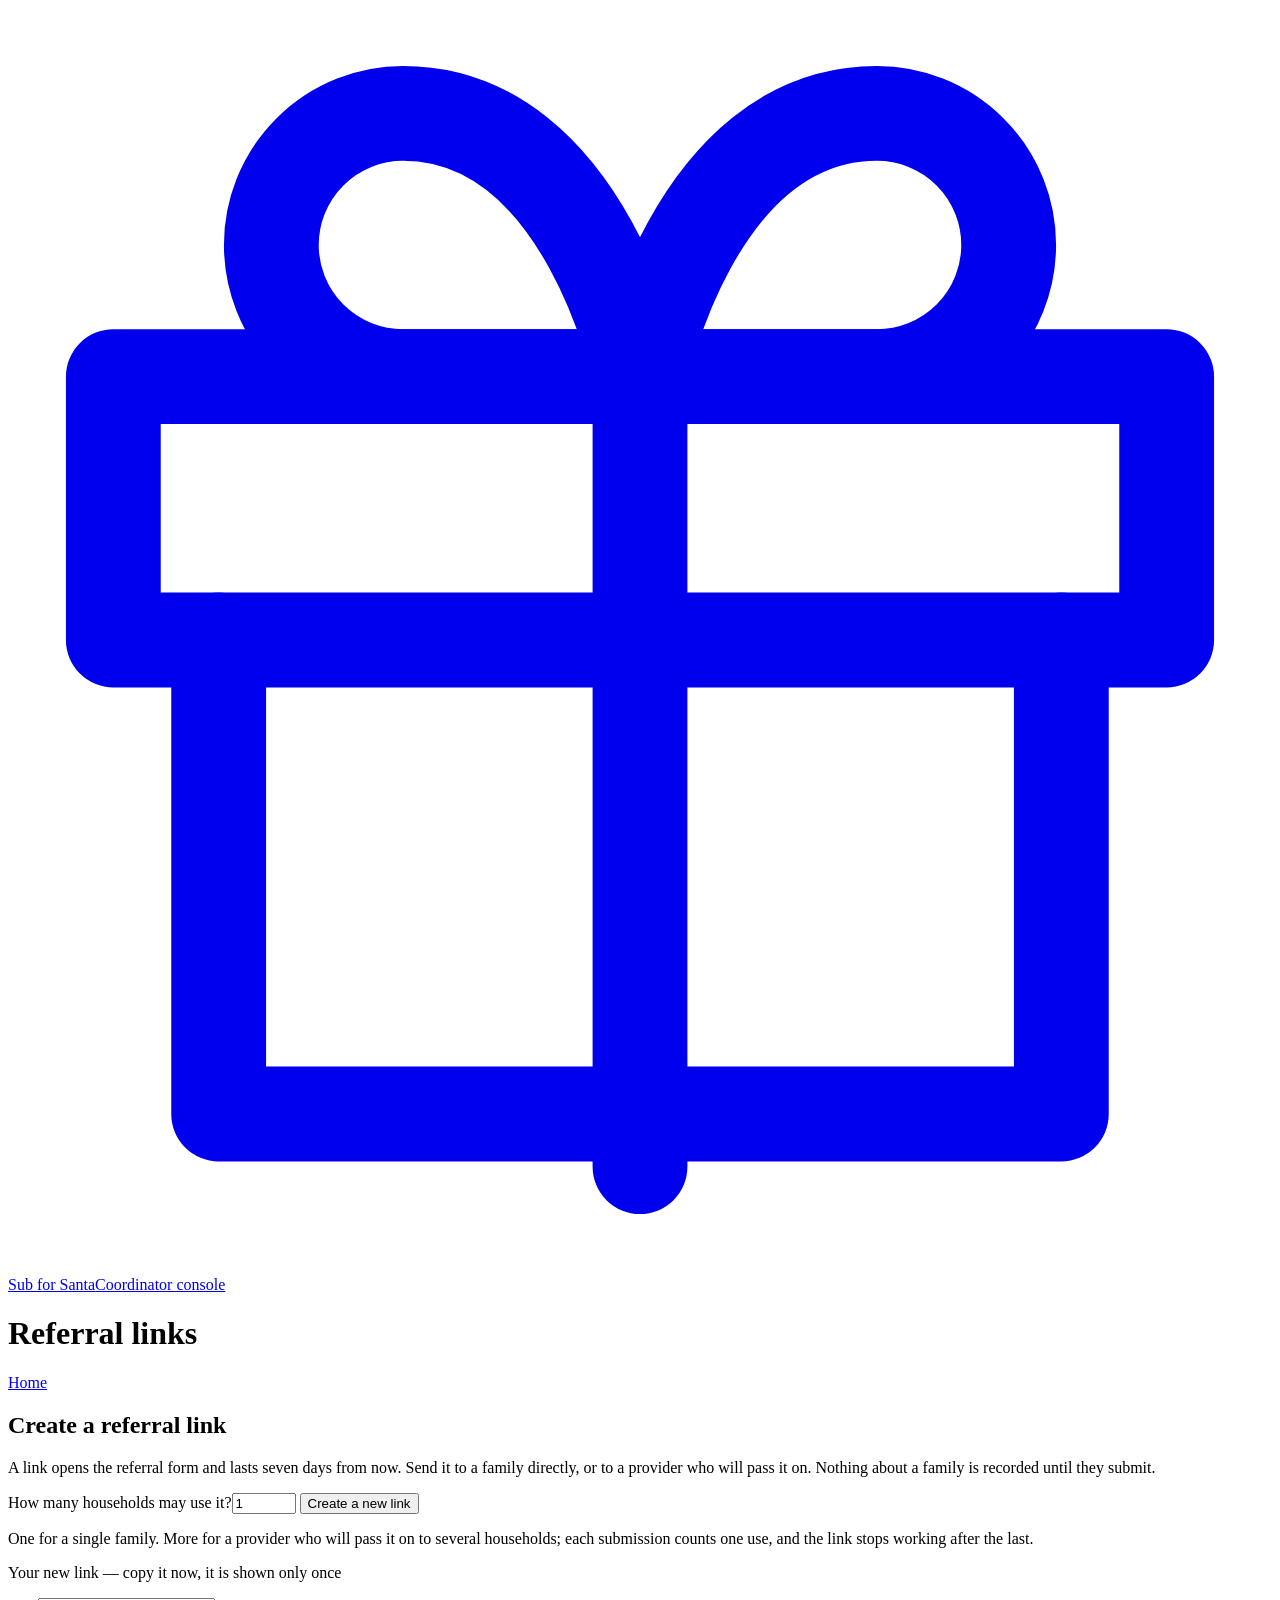
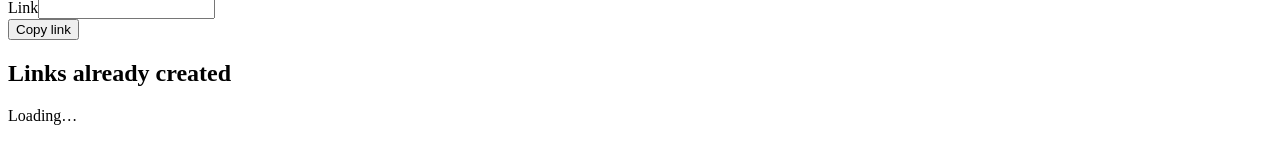
==== public/links.html @ 8e72fe86 "Merge pull request #71 from dwelch2344/dev Release — multi-use links, email or phone contact, privat" ====
<!doctype html>
<html lang="en">
  <head>
    <meta charset="utf-8" />
    <meta name="viewport" content="width=device-width, initial-scale=1" />
    <title>Sub for Santa — Referral links</title>
    <link rel="stylesheet" href="/styles.css" />
  </head>
  <body>
    <div class="console">
      <nav class="console-nav" aria-label="Coordinator console">
        <a class="brand" href="/">
          <svg viewBox="0 0 24 24" fill="none" stroke="currentColor" stroke-width="1.8" stroke-linecap="round" stroke-linejoin="round" aria-hidden="true"><path d="M20 12v9H4v-9"/><path d="M2 7h20v5H2z"/><path d="M12 22V7"/><path d="M12 7H7.5a2.5 2.5 0 0 1 0-5C11 2 12 7 12 7z"/><path d="M12 7h4.5a2.5 2.5 0 0 0 0-5C13 2 12 7 12 7z"/></svg>
          <span><span class="name">Sub for Santa</span><span class="sub">Coordinator console</span></span>
        </a>
        <ul id="console-pages"></ul>
      </nav>

      <div class="console-main">
        <header class="topbar">
          <h1 id="page-title">Referral links</h1>
          <span class="spacer"></span>
          <span class="pill pill-grey hidden" id="env-pill"></span>
          <span class="small muted" id="whoami"></span>
          <a class="btn btn-outline btn-sm" href="/">Home</a>
        </header>

        <main class="console-content stack" id="links-root">
          <section class="card">
            <h2>Create a referral link</h2>
            <p class="muted">A link opens the referral form and lasts seven days from now. Send it to a family directly, or to a provider who will pass it on. Nothing about a family is recorded until they submit.</p>
            <div class="form-actions">
              <label class="field uses-field"><span>How many households may use it?</span><input type="number" id="max-uses" min="1" max="1000" value="1" /></label>
              <button type="button" class="btn btn-green" id="create-link">Create a new link</button>
              <span class="status-line" id="create-status"></span>
            </div>
            <p class="muted small">One for a single family. More for a provider who will pass it on to several households; each submission counts one use, and the link stops working after the last.</p>
            <div class="notice notice-green hidden" id="new-link">
              <p class="eyebrow">Your new link — copy it now, it is shown only once</p>
              <label class="field"><span class="hidden">Link</span><input type="text" id="new-link-url" readonly /></label>
              <div class="form-actions">
                <button type="button" class="btn btn-outline btn-sm" id="copy-link">Copy link</button>
                <span class="small" id="new-link-expiry"></span>
              </div>
            </div>
          </section>

          <section class="card">
            <h2>Links already created</h2>
            <div id="links-list"><p class="muted">Loading…</p></div>
          </section>
        </main>
      </div>
    </div>

    <script src="/env.js"></script>
    <script type="module" src="links.js"></script>
  </body>
</html>
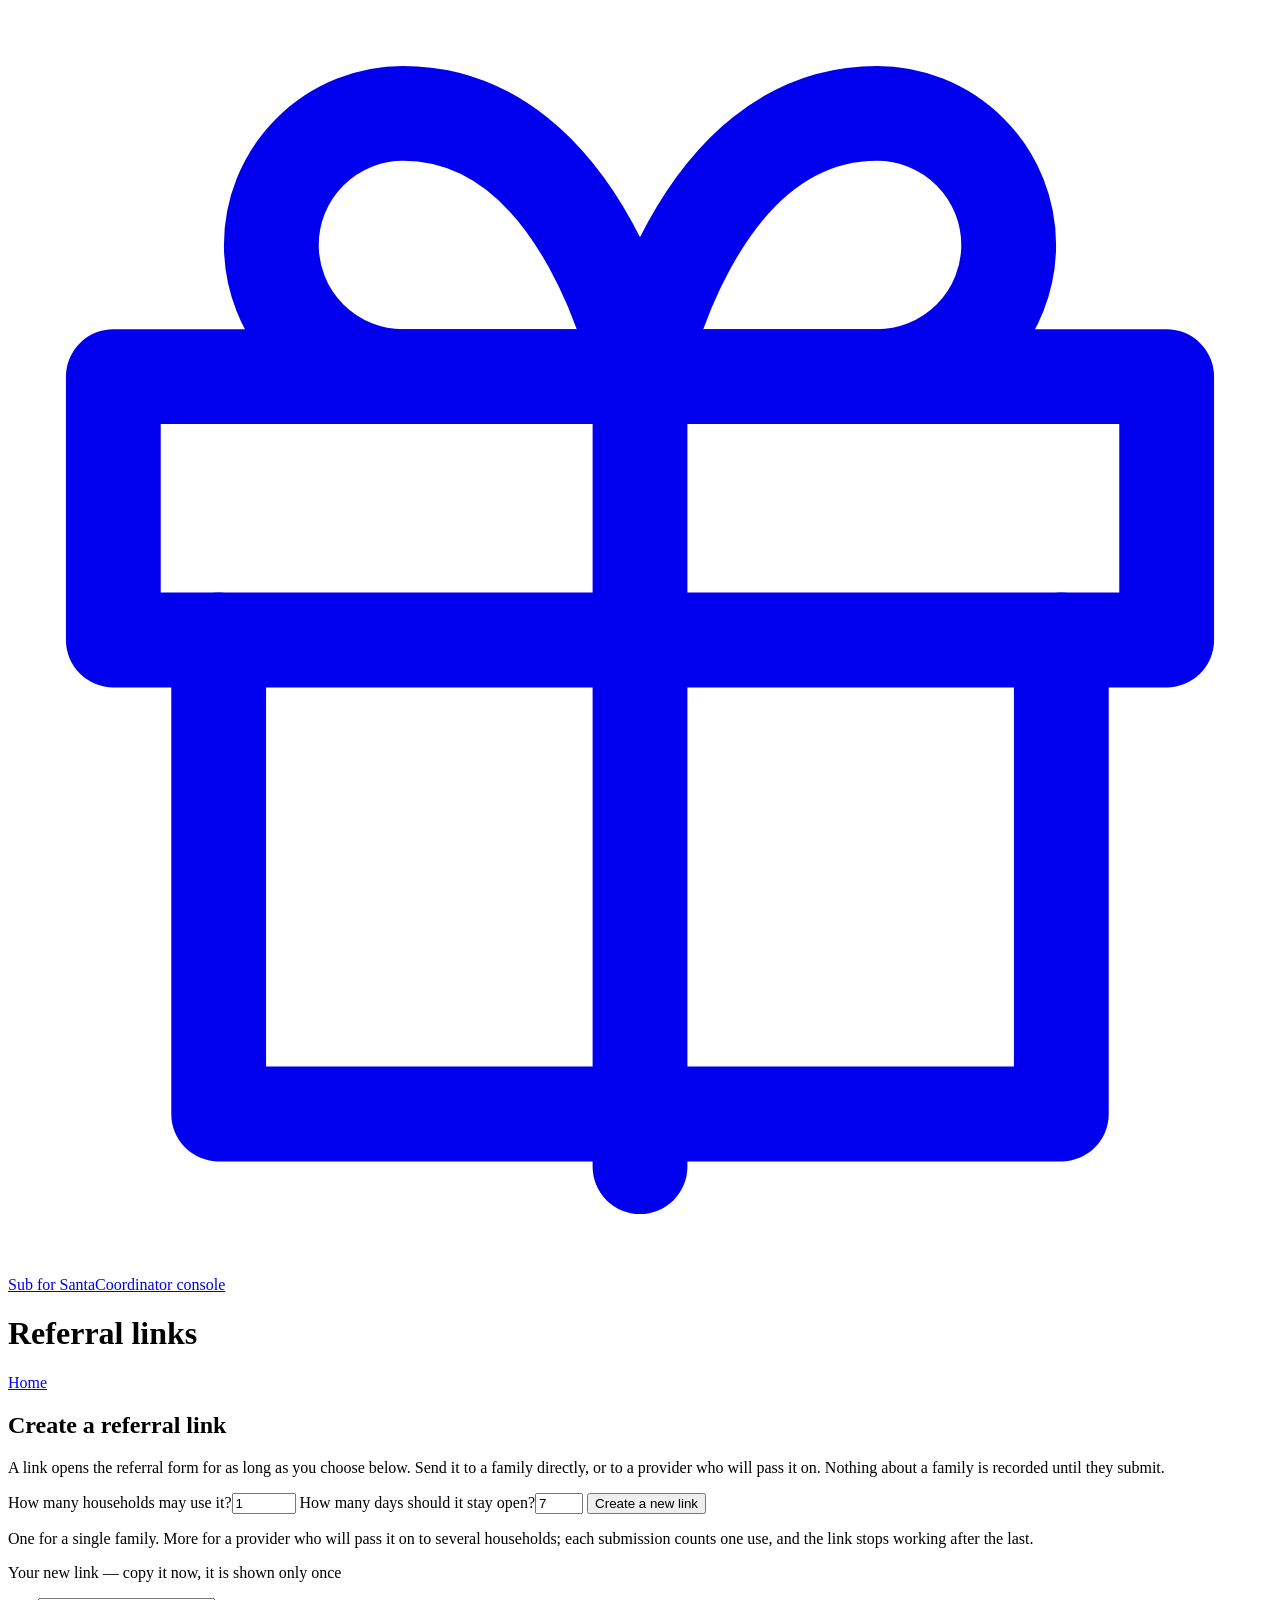
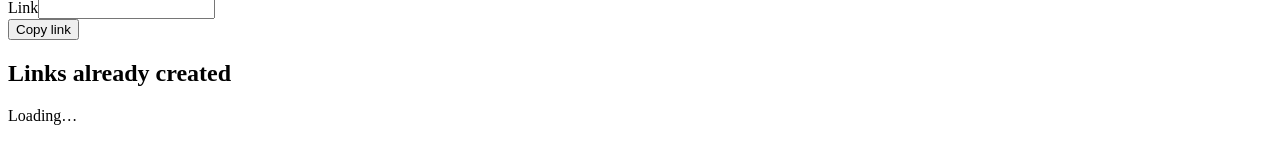
==== commit f31c4c10: "Merge pull request #73 from Alexleop33/alex/configurable-link-expiry Configurable link expiry (1-90 " ====
--- a/public/links.html
+++ b/public/links.html
@@ -28,9 +28,10 @@
         <main class="console-content stack" id="links-root">
           <section class="card">
             <h2>Create a referral link</h2>
-            <p class="muted">A link opens the referral form and lasts seven days from now. Send it to a family directly, or to a provider who will pass it on. Nothing about a family is recorded until they submit.</p>
+            <p class="muted">A link opens the referral form for as long as you choose below. Send it to a family directly, or to a provider who will pass it on. Nothing about a family is recorded until they submit.</p>
             <div class="form-actions">
               <label class="field uses-field"><span>How many households may use it?</span><input type="number" id="max-uses" min="1" max="1000" value="1" /></label>
+              <label class="field uses-field"><span>How many days should it stay open?</span><input type="number" id="expires-days" min="1" max="90" value="7" /></label>
               <button type="button" class="btn btn-green" id="create-link">Create a new link</button>
               <span class="status-line" id="create-status"></span>
             </div>
